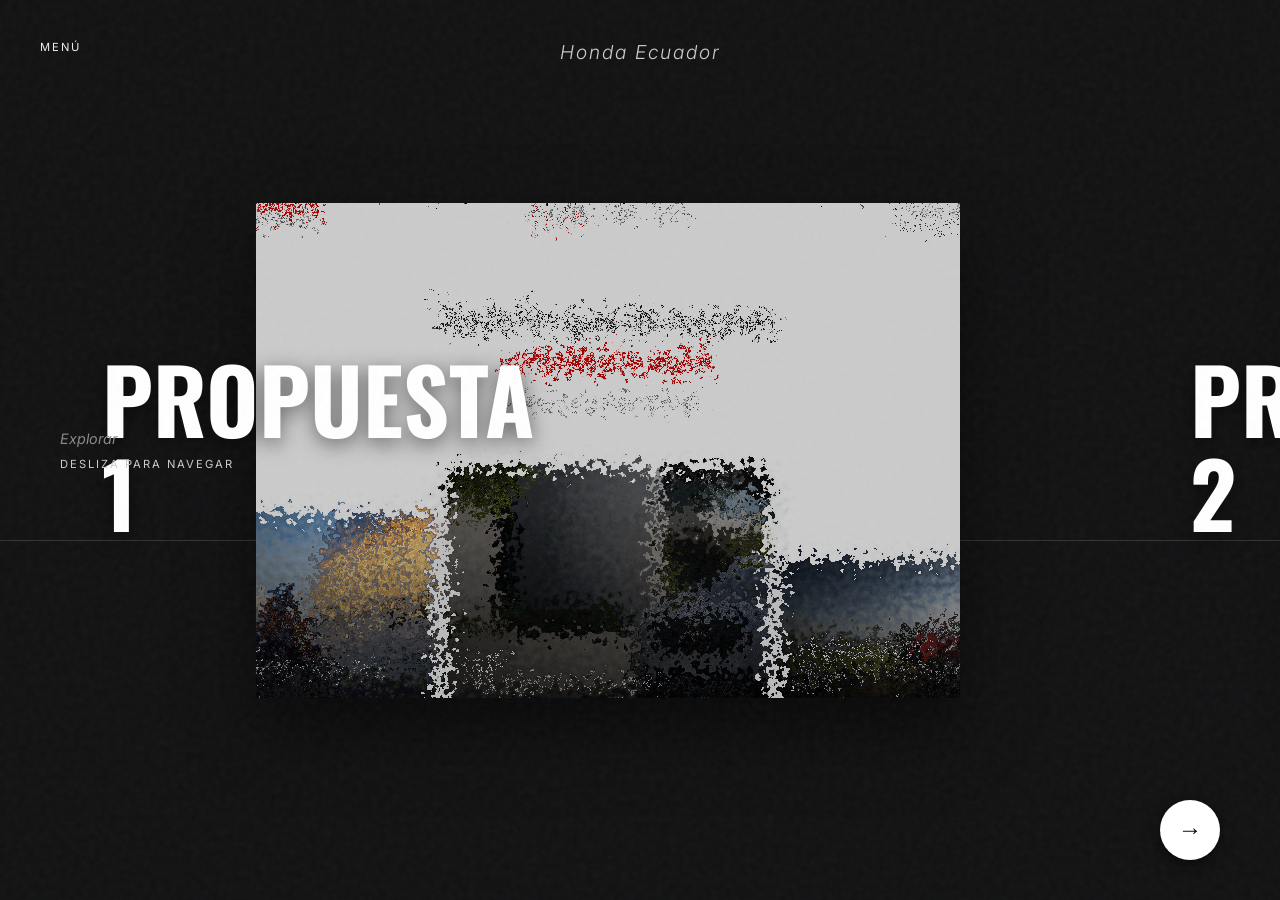
==== index.html @ e563d6a0 "Implement SVG particle filter for teasing and robust scroll behavior for the arrow" ====
<!DOCTYPE html>
<html lang="es">
<head>
    <meta charset="UTF-8">
    <meta name="viewport" content="width=device-width, initial-scale=1.0">
    <title>Honda Ecuador - Proyectos</title>
    <!-- Use a condensed/impactful font for the titles -->
    <link href="https://fonts.googleapis.com/css2?family=Oswald:wght@500;700&family=Inter:ital,wght@0,300;1,300&display=swap" rel="stylesheet">
    <style>
        :root {
            --bg: #121213;
            --text: #F0F0F0;
        }

        body, html {
            margin: 0;
            padding: 0;
            background-color: var(--bg);
            color: var(--text);
            font-family: 'Inter', sans-serif;
            height: 100vh;
            width: 100vw;
            overflow-x: auto;
            overflow-y: hidden;
            /* Hide scrollbar */
            scrollbar-width: none; 
            -ms-overflow-style: none;
            scroll-behavior: smooth;
            scroll-snap-type: x mandatory;
        }
        body::-webkit-scrollbar {
            display: none;
        }

        /* Subtle noise texture */
        .noise {
            position: fixed;
            top: 0; left: 0; right: 0; bottom: 0;
            background: url('data:image/svg+xml,%3Csvg viewBox="0 0 200 200" xmlns="http://www.w3.org/2000/svg"%3E%3Cfilter id="noiseFilter"%3E%3CfeTurbulence type="fractalNoise" baseFrequency="0.65" numOctaves="3" stitchTiles="stitch"/%3E%3C/filter%3E%3Crect width="100%25" height="100%25" filter="url(%23noiseFilter)"/%3E%3C/svg%3E');
            opacity: 0.04;
            pointer-events: none;
            z-index: 10;
        }

        /* Top Header */
        header {
            position: fixed;
            top: 40px;
            left: 0;
            width: 100%;
            display: flex;
            justify-content: center;
            z-index: 5;
            pointer-events: none;
        }
        .logo-text {
            font-family: 'Inter', sans-serif;
            font-style: italic;
            font-weight: 300;
            font-size: 1.2rem;
            letter-spacing: 2px;
            color: #ccc;
        }

        .menu-label {
            position: fixed;
            top: 40px;
            left: 40px;
            font-size: 0.7rem;
            text-transform: uppercase;
            letter-spacing: 2px;
            z-index: 5;
        }

        .drag-label {
            position: fixed;
            left: 60px;
            top: 50%;
            transform: translateY(-50%);
            font-style: italic;
            font-size: 0.9rem;
            color: #888;
            z-index: 5;
            display: flex;
            flex-direction: column;
            gap: 10px;
        }
        .drag-label span {
            font-family: 'Inter', sans-serif;
            font-style: normal;
            font-size: 0.7rem;
            text-transform: uppercase;
            letter-spacing: 2px;
            color: #ccc;
        }
        
        /* Arrow button moved to bottom right and highly visible */
        .arrow-right {
            position: fixed;
            right: 60px;
            bottom: 40px;
            font-size: 1.5rem;
            color: var(--bg);
            z-index: 20;
            cursor: pointer;
            background: #ffffff;
            border: none;
            border-radius: 50%;
            width: 60px;
            height: 60px;
            display: flex;
            align-items: center;
            justify-content: center;
            box-shadow: 0 4px 15px rgba(0,0,0,0.5);
            transition: transform 0.3s, background 0.3s;
        }
        .arrow-right:hover {
            transform: scale(1.1);
            background: #e0e0e0;
        }

        /* Background Line */
        .line {
            position: fixed;
            top: 60%;
            left: 0;
            width: 100vw;
            height: 1px;
            background: rgba(255,255,255,0.15);
            z-index: 0;
        }

        /* Horizontal Scroll Container */
        .scroll-container {
            display: flex;
            align-items: center;
            height: 100vh;
            padding-left: 20vw;
            padding-right: 20vw;
            gap: 30vw;
            width: max-content;
        }

        .project {
            position: relative;
            text-decoration: none;
            color: inherit;
            display: flex;
            align-items: center;
            cursor: pointer;
            z-index: 2;
            scroll-snap-align: center;
        }

        .project-image {
            width: 55vw;
            max-width: 800px;
            height: 55vh;
            overflow: hidden;
            position: relative;
            z-index: 1;
            box-shadow: 0 30px 60px rgba(0,0,0,0.5);
            background: #000; /* Dark background under images */
        }

        .project-image img {
            position: absolute;
            top: 0;
            left: 0;
            width: 100%;
            height: 100%;
            object-fit: cover;
            transition: transform 1.2s cubic-bezier(0.16, 1, 0.3, 1), opacity 0.8s ease;
        }

        /* The particle scattered image */
        .img-particle {
            filter: url('#particle-noise') brightness(0.6);
            opacity: 1;
            transform: scale(1.05); /* hide edge bleeding from filter */
            z-index: 2;
        }

        /* The clean image underneath */
        .img-clean {
            opacity: 0;
            transform: scale(1);
            z-index: 1;
        }

        /* Reveal the clean image on hover */
        .project:hover .img-particle {
            opacity: 0;
            transform: scale(1.1);
        }
        .project:hover .img-clean {
            opacity: 1;
            transform: scale(1.05);
        }

        .project h2 {
            position: absolute;
            left: -12vw;
            top: 15%;
            font-family: 'Oswald', sans-serif;
            font-size: 7vw;
            font-weight: 700;
            line-height: 1.05;
            text-transform: uppercase;
            z-index: 3;
            pointer-events: none;
            color: #fff;
            text-shadow: 0 5px 20px rgba(0,0,0,0.5);
            white-space: nowrap;
            transition: transform 0.8s cubic-bezier(0.16, 1, 0.3, 1);
        }
        
        .project:hover h2 {
            transform: translateX(20px);
        }

        /* Mobile specific adjustments */
        @media (max-width: 820px) {
            html, body {
                scroll-snap-type: y mandatory;
                overflow-x: hidden;
                overflow-y: auto;
            }
            .scroll-container {
                flex-direction: column;
                justify-content: flex-start;
                padding: 120px 20px 60px;
                gap: 60px;
                height: auto;
                width: 100%;
            }
            .project {
                scroll-snap-align: start;
            }
            .project-image {
                width: 90vw;
                height: 45vh;
            }
            .project h2 {
                font-size: 4rem;
                left: 10px;
                top: -40px;
                text-shadow: 0 4px 20px rgba(0,0,0,0.8);
            }
            .drag-label, .line, .menu-label {
                display: none;
            }
            .arrow-right {
                right: 20px;
                bottom: 20px;
                transform: rotate(90deg); /* Point down on mobile */
            }
            .arrow-right:hover {
                transform: rotate(90deg) scale(1.1);
            }
            header {
                background: linear-gradient(to bottom, var(--bg), transparent);
                padding-bottom: 40px;
            }
        }
    </style>
</head>
<body>
    <div class="noise"></div>
    
    <!-- SVG Filter for the Particle Effect -->
    <svg style="width: 0; height: 0; position: absolute;" aria-hidden="true">
        <filter id="particle-noise">
            <feTurbulence type="fractalNoise" baseFrequency="0.15" numOctaves="3" stitchTiles="stitch" result="noise" />
            <feDisplacementMap in="SourceGraphic" in2="noise" scale="50" xChannelSelector="R" yChannelSelector="G" />
        </filter>
    </svg>

    <header>
        <div class="logo-text">Honda Ecuador</div>
    </header>

    <div class="menu-label">Menú</div>
    
    <div class="drag-label">
        Explorar
        <span>Desliza para navegar</span>
    </div>

    <!-- Visible arrow button at the bottom right -->
    <button class="arrow-right" onclick="slideNext()">
        &rarr;
    </button>

    <div class="line"></div>

    <div class="scroll-container">
        
        <a href="/propuesta-web/" class="project">
            <h2>PROPUESTA<br>1</h2>
            <div class="project-image">
                <!-- Clean image -->
                <img src="preview-assets/propuesta-1.png" alt="Propuesta 1" class="img-clean">
                <!-- Particle distorted image on top -->
                <img src="preview-assets/propuesta-1.png" alt="" class="img-particle" aria-hidden="true">
            </div>
        </a>

        <a href="/propuesta-web-2/" class="project">
            <h2>PROPUESTA<br>2</h2>
            <div class="project-image">
                <img src="preview-assets/propuesta-2.png" alt="Propuesta 2" class="img-clean">
                <img src="preview-assets/propuesta-2.png" alt="" class="img-particle" aria-hidden="true">
            </div>
        </a>

    </div>

    <script>
        const slider = document.querySelector('.scroll-container');
        let isDown = false;
        let startX;
        let scrollLeft;

        // Click to drag functionality
        slider.addEventListener('mousedown', (e) => {
            isDown = true;
            slider.style.cursor = 'grabbing';
            startX = e.pageX - slider.offsetLeft;
            scrollLeft = document.documentElement.scrollLeft || document.body.scrollLeft;
        });
        slider.addEventListener('mouseleave', () => {
            isDown = false;
            slider.style.cursor = 'pointer';
        });
        slider.addEventListener('mouseup', () => {
            isDown = false;
            slider.style.cursor = 'pointer';
        });
        slider.addEventListener('mousemove', (e) => {
            if (!isDown) return;
            e.preventDefault();
            const x = e.pageX - slider.offsetLeft;
            const walk = (x - startX) * 2; 
            window.scrollTo({
                left: scrollLeft - walk,
                behavior: 'auto'
            });
        });

        // Mouse wheel logic: translate vertical scroll to horizontal scroll
        window.addEventListener('wheel', (e) => {
            if(window.innerWidth > 820) {
                // If it's a vertical scroll gesture (e.g. standard mouse wheel)
                if (Math.abs(e.deltaY) > Math.abs(e.deltaX)) {
                    window.scrollBy({
                        left: e.deltaY * 2,
                        behavior: 'auto' // CSS scroll-snap handles the smoothness
                    });
                }
            }
        }, { passive: true });

        // Robust slideNext functionality that works regardless of scroll container issues
        function slideNext() {
            const projects = document.querySelectorAll('.project');
            if (window.innerWidth > 820) {
                // Horizontal desktop logic
                for (let p of projects) {
                    let rect = p.getBoundingClientRect();
                    // If the project is mostly off-screen to the right
                    if (rect.left > window.innerWidth / 2) {
                        p.scrollIntoView({ behavior: 'smooth', inline: 'center', block: 'nearest' });
                        break;
                    }
                }
            } else {
                // Vertical mobile logic
                for (let p of projects) {
                    let rect = p.getBoundingClientRect();
                    // If the project is mostly off-screen below
                    if (rect.top > window.innerHeight / 2) {
                        p.scrollIntoView({ behavior: 'smooth', inline: 'nearest', block: 'start' });
                        break;
                    }
                }
            }
        }
    </script>
</body>
</html>
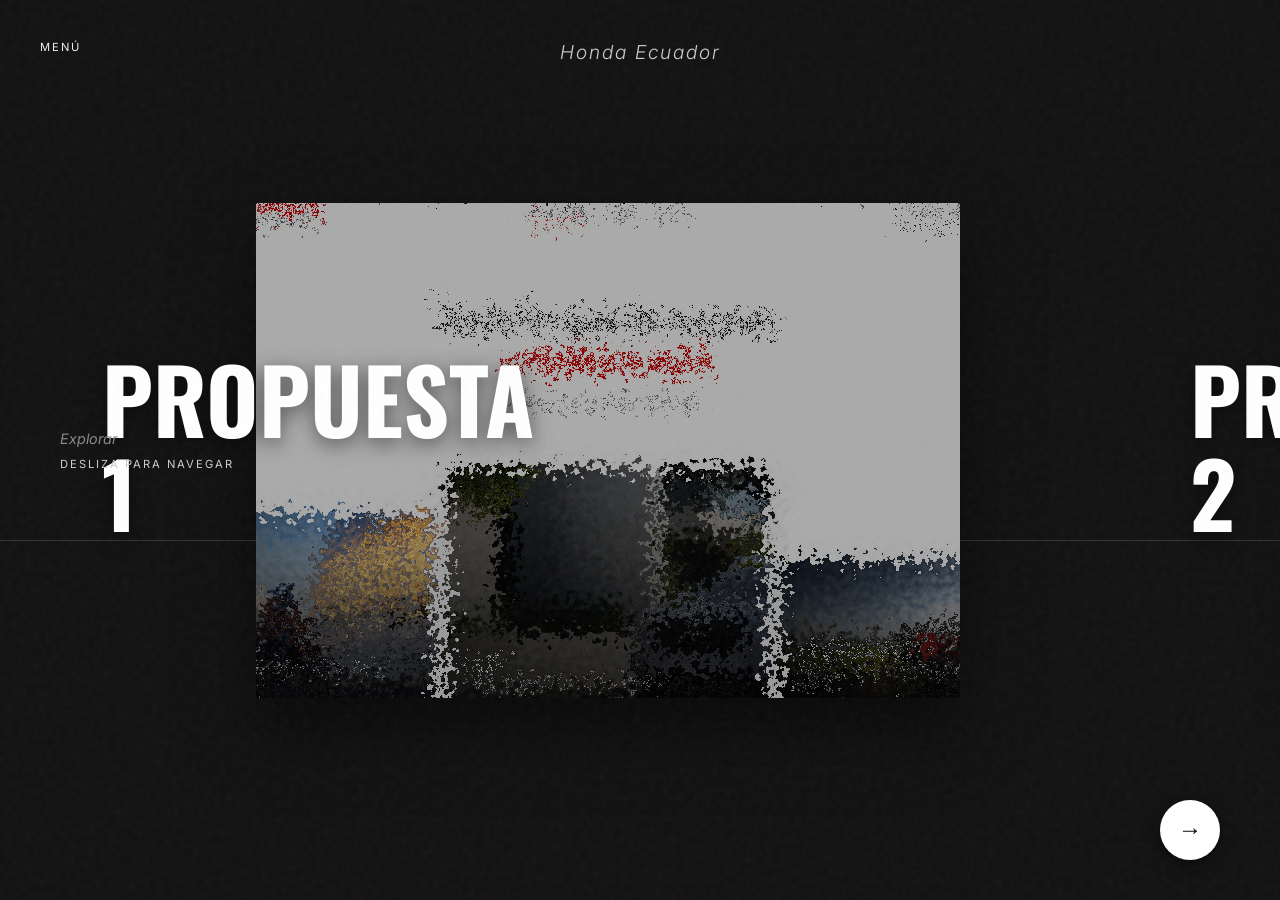
==== commit a39a6f45: "Keep particle filter strictly opaque on hover to completely hide the proposal designs" ====
--- a/index.html
+++ b/index.html
@@ -173,14 +173,6 @@
             transition: transform 1.2s cubic-bezier(0.16, 1, 0.3, 1), opacity 0.8s ease;
         }
 
-        /* The particle scattered image */
-        .img-particle {
-            filter: url('#particle-noise') brightness(0.6);
-            opacity: 1;
-            transform: scale(1.05); /* hide edge bleeding from filter */
-            z-index: 2;
-        }
-
         /* The clean image underneath */
         .img-clean {
             opacity: 0;
@@ -188,14 +180,19 @@
             z-index: 1;
         }
 
-        /* Reveal the clean image on hover */
+        /* The particle scattered image */
+        .img-particle {
+            filter: url('#particle-noise') brightness(0.4);
+            opacity: 1;
+            transform: scale(1.05); /* hide edge bleeding from filter */
+            z-index: 2;
+            transition: transform 1.2s cubic-bezier(0.16, 1, 0.3, 1), filter 0.8s ease;
+        }
+
+        /* Hover effect: NO REVEAL! Just a slight interaction (scale and brightness) to tease */
         .project:hover .img-particle {
-            opacity: 0;
-            transform: scale(1.1);
-        }
-        .project:hover .img-clean {
-            opacity: 1;
-            transform: scale(1.05);
+            transform: scale(1.15);
+            filter: url('#particle-noise') brightness(0.8);
         }
 
         .project h2 {
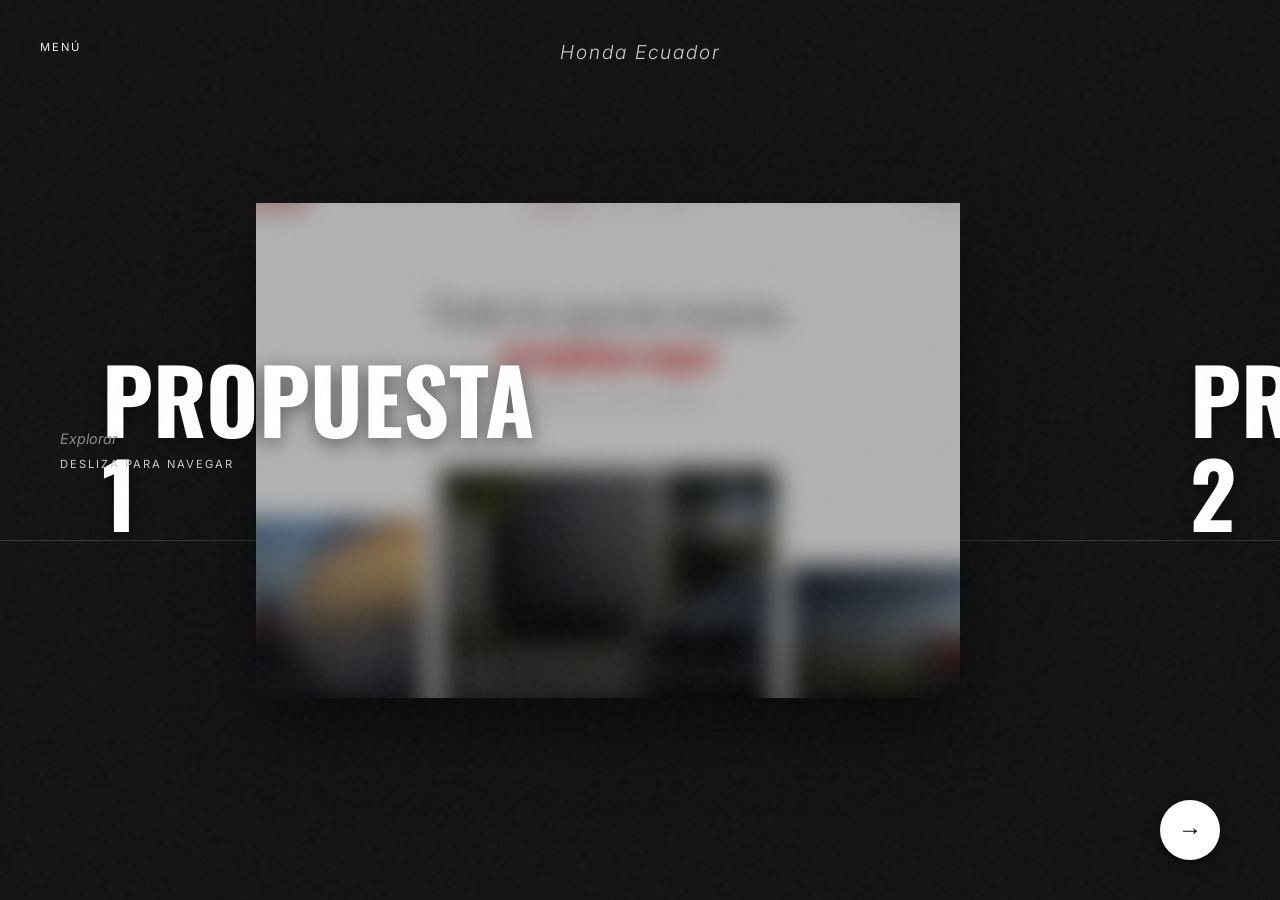
==== commit 072d419f: "Restore standard blur effect and increase it on hover" ====
--- a/index.html
+++ b/index.html
@@ -164,35 +164,19 @@
         }
 
         .project-image img {
-            position: absolute;
-            top: 0;
-            left: 0;
             width: 100%;
             height: 100%;
             object-fit: cover;
-            transition: transform 1.2s cubic-bezier(0.16, 1, 0.3, 1), opacity 0.8s ease;
-        }
-
-        /* The clean image underneath */
-        .img-clean {
-            opacity: 0;
-            transform: scale(1);
-            z-index: 1;
-        }
-
-        /* The particle scattered image */
-        .img-particle {
-            filter: url('#particle-noise') brightness(0.4);
-            opacity: 1;
-            transform: scale(1.05); /* hide edge bleeding from filter */
-            z-index: 2;
+            /* Default tease blur */
+            filter: blur(12px) brightness(0.7);
+            transform: scale(1.1); /* Hide blurred edges */
             transition: transform 1.2s cubic-bezier(0.16, 1, 0.3, 1), filter 0.8s ease;
         }
 
-        /* Hover effect: NO REVEAL! Just a slight interaction (scale and brightness) to tease */
-        .project:hover .img-particle {
-            transform: scale(1.15);
-            filter: url('#particle-noise') brightness(0.8);
+        /* Hover effect: INCREASE BLUR to hide it completely */
+        .project:hover .project-image img {
+            filter: blur(25px) brightness(0.4);
+            transform: scale(1.2);
         }
 
         .project h2 {
@@ -265,14 +249,6 @@
 <body>
     <div class="noise"></div>
     
-    <!-- SVG Filter for the Particle Effect -->
-    <svg style="width: 0; height: 0; position: absolute;" aria-hidden="true">
-        <filter id="particle-noise">
-            <feTurbulence type="fractalNoise" baseFrequency="0.15" numOctaves="3" stitchTiles="stitch" result="noise" />
-            <feDisplacementMap in="SourceGraphic" in2="noise" scale="50" xChannelSelector="R" yChannelSelector="G" />
-        </filter>
-    </svg>
-
     <header>
         <div class="logo-text">Honda Ecuador</div>
     </header>
@@ -296,18 +272,14 @@
         <a href="/propuesta-web/" class="project">
             <h2>PROPUESTA<br>1</h2>
             <div class="project-image">
-                <!-- Clean image -->
-                <img src="preview-assets/propuesta-1.png" alt="Propuesta 1" class="img-clean">
-                <!-- Particle distorted image on top -->
-                <img src="preview-assets/propuesta-1.png" alt="" class="img-particle" aria-hidden="true">
+                <img src="preview-assets/propuesta-1.png" alt="Propuesta 1">
             </div>
         </a>
 
         <a href="/propuesta-web-2/" class="project">
             <h2>PROPUESTA<br>2</h2>
             <div class="project-image">
-                <img src="preview-assets/propuesta-2.png" alt="Propuesta 2" class="img-clean">
-                <img src="preview-assets/propuesta-2.png" alt="" class="img-particle" aria-hidden="true">
+                <img src="preview-assets/propuesta-2.png" alt="Propuesta 2">
             </div>
         </a>
 
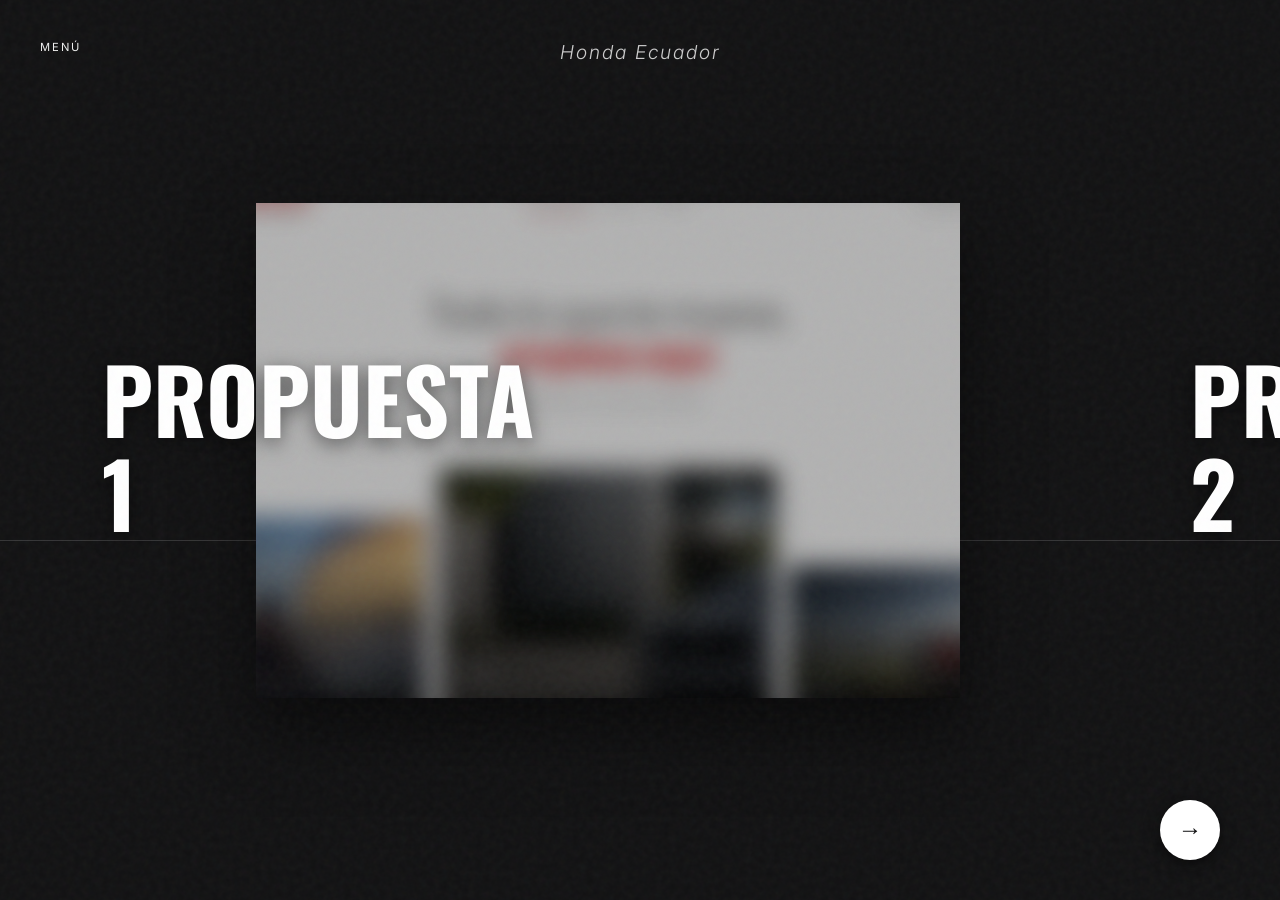
==== commit 338847cb: "Remove 'Explorar - Desliza para navegar' text from root index page" ====
--- a/index.html
+++ b/index.html
@@ -255,10 +255,7 @@
 
     <div class="menu-label">Menú</div>
     
-    <div class="drag-label">
-        Explorar
-        <span>Desliza para navegar</span>
-    </div>
+
 
     <!-- Visible arrow button at the bottom right -->
     <button class="arrow-right" onclick="slideNext()">
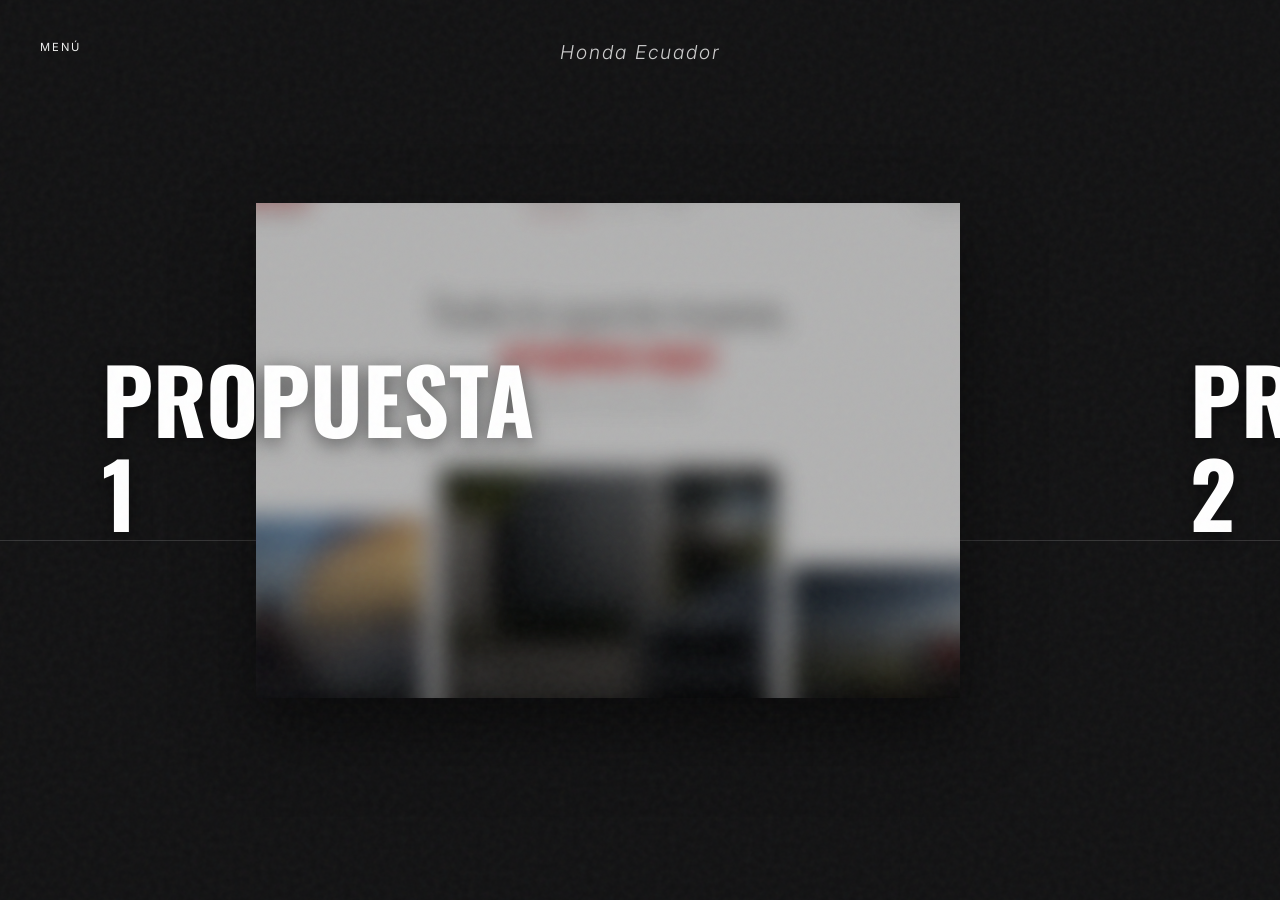
==== commit 7188cc54: "Remove floating arrows from proposals and implement dynamic left/right arrow logic in root index" ====
--- a/index.html
+++ b/index.html
@@ -94,10 +94,9 @@
             color: #ccc;
         }
         
-        /* Arrow button moved to bottom right and highly visible */
-        .arrow-right {
-            position: fixed;
-            right: 60px;
+        /* Arrow buttons moved to bottom and highly visible */
+        .arrow-right, .arrow-left {
+            position: fixed;
             bottom: 40px;
             font-size: 1.5rem;
             color: var(--bg);
@@ -112,9 +111,11 @@
             align-items: center;
             justify-content: center;
             box-shadow: 0 4px 15px rgba(0,0,0,0.5);
-            transition: transform 0.3s, background 0.3s;
-        }
-        .arrow-right:hover {
+            transition: transform 0.3s, background 0.3s, opacity 0.3s;
+        }
+        .arrow-right { right: 60px; }
+        .arrow-left { left: 60px; display: none; }
+        .arrow-right:hover, .arrow-left:hover {
             transform: scale(1.1);
             background: #e0e0e0;
         }
@@ -231,13 +232,22 @@
             .drag-label, .line, .menu-label {
                 display: none;
             }
+            .arrow-right, .arrow-left {
+                bottom: 20px;
+                transform: rotate(90deg); /* Point down/up on mobile */
+            }
             .arrow-right {
                 right: 20px;
-                bottom: 20px;
-                transform: rotate(90deg); /* Point down on mobile */
+            }
+            .arrow-left {
+                left: 20px;
+                transform: rotate(-90deg);
             }
             .arrow-right:hover {
                 transform: rotate(90deg) scale(1.1);
+            }
+            .arrow-left:hover {
+                transform: rotate(-90deg) scale(1.1);
             }
             header {
                 background: linear-gradient(to bottom, var(--bg), transparent);
@@ -257,6 +267,10 @@
     
 
 
+    <!-- Visible arrow button at the bottom left -->
+    <button class="arrow-left" onclick="slidePrev()">
+        &larr;
+    </button>
     <!-- Visible arrow button at the bottom right -->
     <button class="arrow-right" onclick="slideNext()">
         &rarr;
@@ -284,6 +298,26 @@
 
     <script>
         const slider = document.querySelector('.scroll-container');
+        const arrowLeft = document.querySelector('.arrow-left');
+        const arrowRight = document.querySelector('.arrow-right');
+
+        function updateArrows() {
+            if (window.innerWidth > 820) {
+                // Horizontal scrolling
+                const maxScrollLeft = slider.scrollWidth - slider.clientWidth;
+                arrowLeft.style.display = slider.scrollLeft > 10 ? 'flex' : 'none';
+                arrowRight.style.display = slider.scrollLeft >= maxScrollLeft - 10 ? 'none' : 'flex';
+            } else {
+                // Vertical scrolling on mobile
+                const maxScrollTop = slider.scrollHeight - slider.clientHeight;
+                arrowLeft.style.display = slider.scrollTop > 10 ? 'flex' : 'none';
+                arrowRight.style.display = slider.scrollTop >= maxScrollTop - 10 ? 'none' : 'flex';
+            }
+        }
+
+        slider.addEventListener('scroll', updateArrows, { passive: true });
+        window.addEventListener('resize', updateArrows, { passive: true });
+        
         let isDown = false;
         let startX;
         let scrollLeft;
@@ -352,6 +386,37 @@
                 }
             }
         }
+
+        // Robust slidePrev functionality
+        function slidePrev() {
+            const projects = document.querySelectorAll('.project');
+            if (window.innerWidth > 820) {
+                // Horizontal desktop logic: iterate backwards
+                for (let i = projects.length - 1; i >= 0; i--) {
+                    let p = projects[i];
+                    let rect = p.getBoundingClientRect();
+                    // If the project is mostly off-screen to the left
+                    if (rect.right < window.innerWidth / 2) {
+                        p.scrollIntoView({ behavior: 'smooth', inline: 'center', block: 'nearest' });
+                        break;
+                    }
+                }
+            } else {
+                // Vertical mobile logic: iterate backwards
+                for (let i = projects.length - 1; i >= 0; i--) {
+                    let p = projects[i];
+                    let rect = p.getBoundingClientRect();
+                    // If the project is mostly off-screen above
+                    if (rect.bottom < window.innerHeight / 2) {
+                        p.scrollIntoView({ behavior: 'smooth', inline: 'nearest', block: 'start' });
+                        break;
+                    }
+                }
+            }
+        }
+        
+        // Initial setup
+        updateArrows();
     </script>
 </body>
 </html>
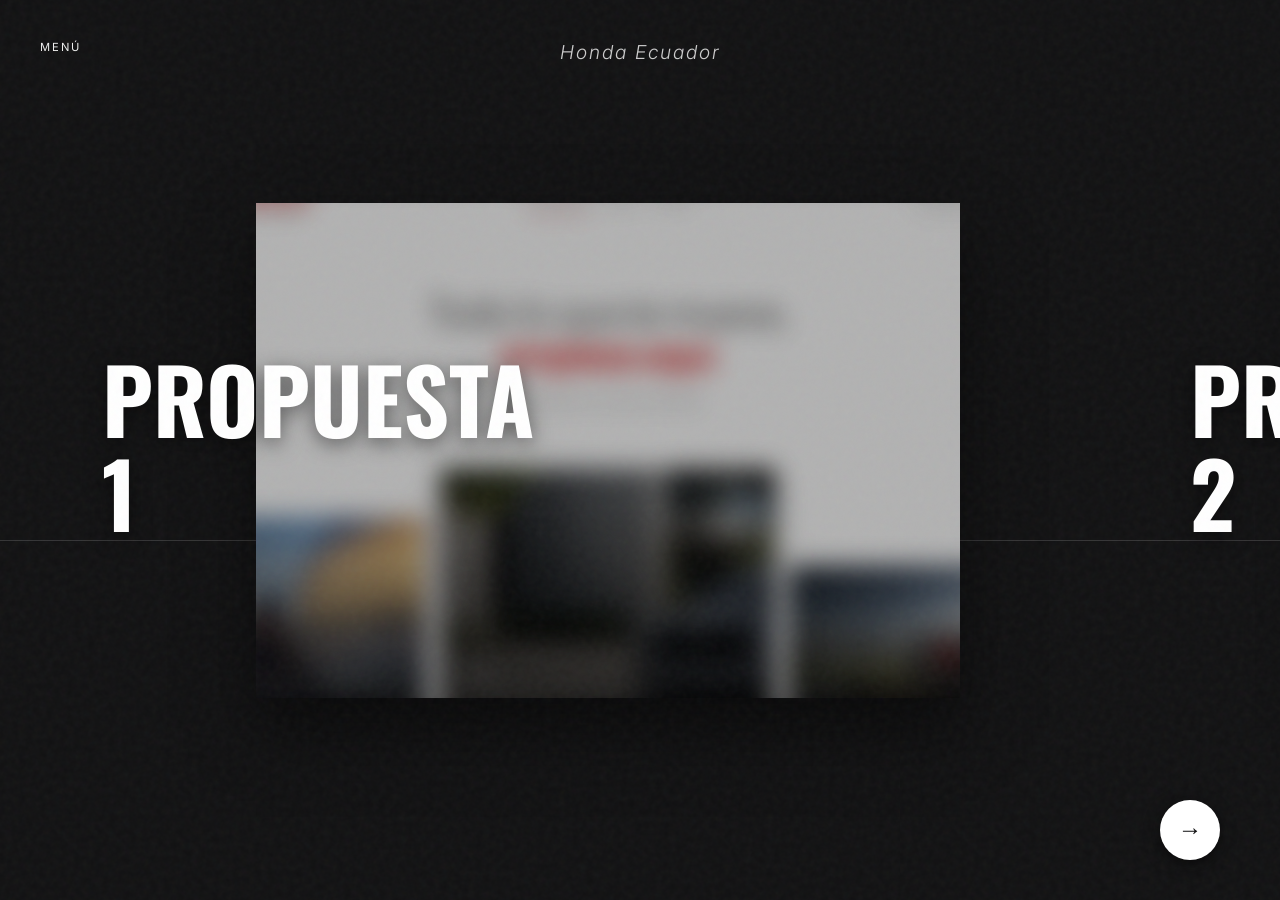
==== commit 6ef2d69f: "Ensure arrow visibility is updated on mouse move and scroll wheel" ====
--- a/index.html
+++ b/index.html
@@ -302,21 +302,36 @@
         const arrowRight = document.querySelector('.arrow-right');
 
         function updateArrows() {
-            if (window.innerWidth > 820) {
-                // Horizontal scrolling
-                const maxScrollLeft = slider.scrollWidth - slider.clientWidth;
-                arrowLeft.style.display = slider.scrollLeft > 10 ? 'flex' : 'none';
-                arrowRight.style.display = slider.scrollLeft >= maxScrollLeft - 10 ? 'none' : 'flex';
-            } else {
-                // Vertical scrolling on mobile
-                const maxScrollTop = slider.scrollHeight - slider.clientHeight;
-                arrowLeft.style.display = slider.scrollTop > 10 ? 'flex' : 'none';
-                arrowRight.style.display = slider.scrollTop >= maxScrollTop - 10 ? 'none' : 'flex';
-            }
-        }
-
+            const isHorizontal = window.innerWidth > 820;
+            
+            const currentScroll = isHorizontal 
+                ? (window.scrollX || document.documentElement.scrollLeft || document.body.scrollLeft || 0)
+                : (window.scrollY || document.documentElement.scrollTop || document.body.scrollTop || 0);
+                
+            const totalSize = isHorizontal
+                ? Math.max(document.documentElement.scrollWidth, document.body.scrollWidth, slider.scrollWidth || 0)
+                : Math.max(document.documentElement.scrollHeight, document.body.scrollHeight, slider.scrollHeight || 0);
+                
+            const clientSize = isHorizontal ? window.innerWidth : window.innerHeight;
+            const maxScroll = totalSize - clientSize;
+
+            console.log('Arrow debug:', { currentScroll, totalSize, clientSize, maxScroll });
+
+            // Show left arrow if we have scrolled past a tiny threshold
+            arrowLeft.style.display = currentScroll > 20 ? 'flex' : 'none';
+            
+            // Show right arrow if we haven't reached the end (within 20px margin)
+            arrowRight.style.display = (currentScroll < maxScroll - 20) ? 'flex' : 'none';
+        }
+
+        // Listen on all possible scroll targets
+        window.addEventListener('scroll', updateArrows, { passive: true });
+        window.addEventListener('resize', updateArrows, { passive: true });
+        document.addEventListener('scroll', updateArrows, { passive: true });
+        if (document.body) {
+            document.body.addEventListener('scroll', updateArrows, { passive: true });
+        }
         slider.addEventListener('scroll', updateArrows, { passive: true });
-        window.addEventListener('resize', updateArrows, { passive: true });
         
         let isDown = false;
         let startX;
@@ -346,6 +361,7 @@
                 left: scrollLeft - walk,
                 behavior: 'auto'
             });
+            updateArrows();
         });
 
         // Mouse wheel logic: translate vertical scroll to horizontal scroll
@@ -357,6 +373,7 @@
                         left: e.deltaY * 2,
                         behavior: 'auto' // CSS scroll-snap handles the smoothness
                     });
+                    setTimeout(updateArrows, 100);
                 }
             }
         }, { passive: true });
